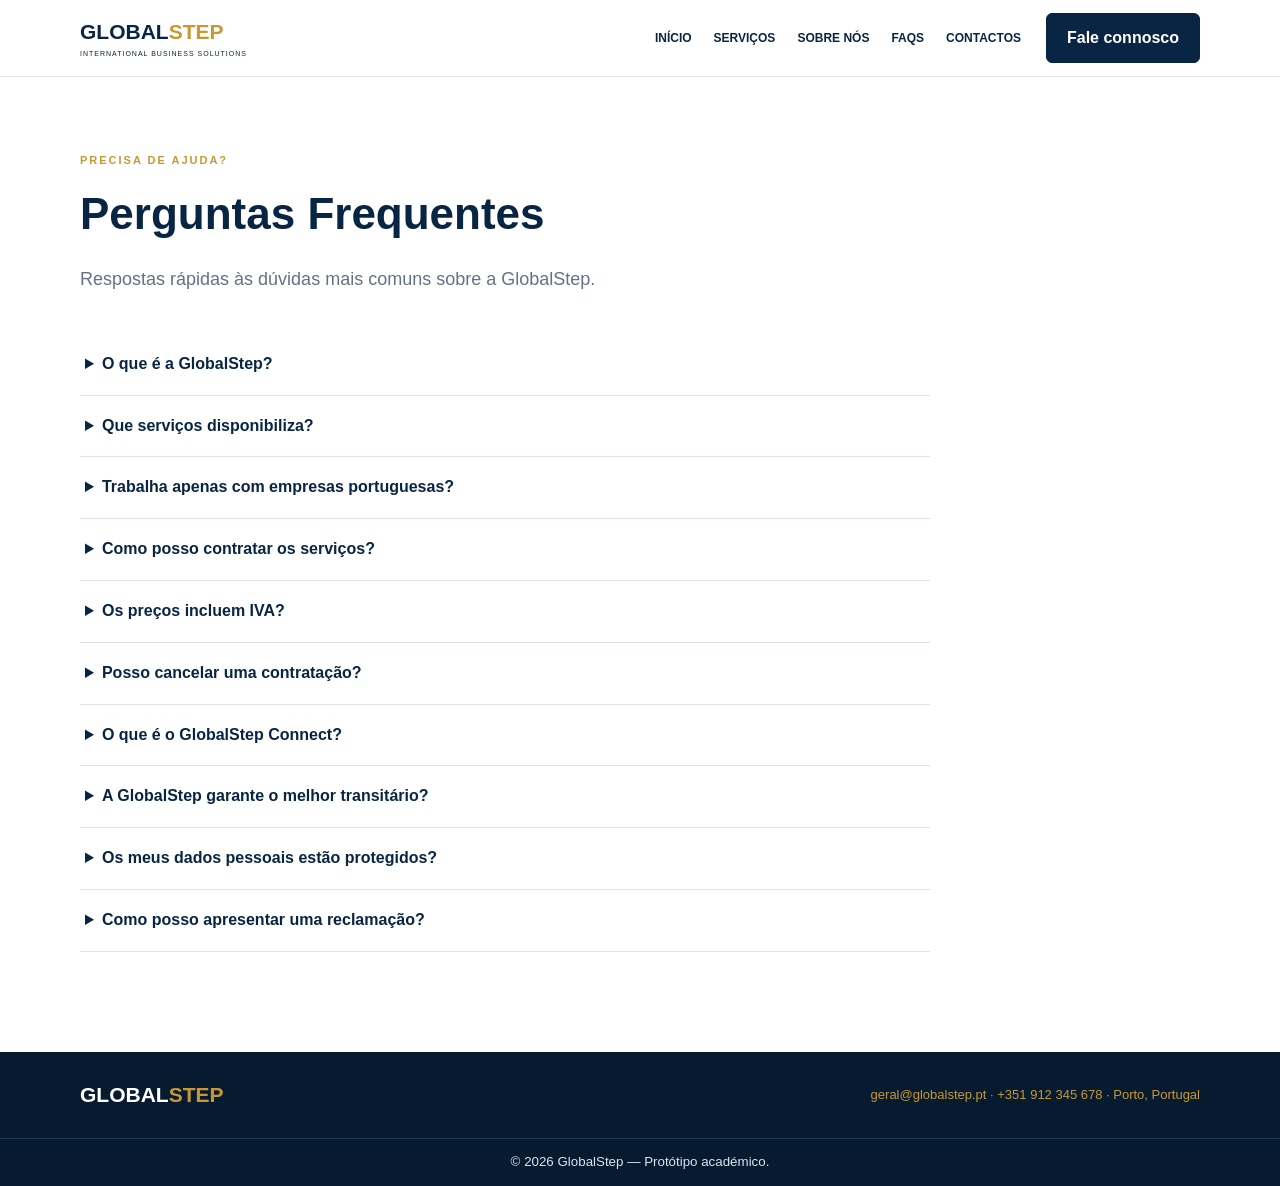
==== faqs.html @ bffae380 "Add files via upload" ====
<!doctype html><html lang="pt-PT"><head><meta charset="utf-8"><meta name="viewport" content="width=device-width,initial-scale=1"><title>FAQs — GlobalStep</title><link rel="stylesheet" href="style.css"></head><body><header><div class="wrap nav"><a class="brand" href="index.html"><b>GLOBAL<span>STEP</span></b><small>INTERNATIONAL BUSINESS SOLUTIONS</small></a><nav><a href="index.html">Início</a><a href="index.html#servicos">Serviços</a><a href="index.html#sobre">Sobre nós</a><a href="faqs.html">FAQs</a><a href="contactos.html">Contactos</a></nav><a class="btn" href="contactos.html">Fale connosco</a></div></header><main class="page wrap"><label>PRECISA DE AJUDA?</label><h1>Perguntas Frequentes</h1><p class="lead">Respostas rápidas às dúvidas mais comuns sobre a GlobalStep.</p><div class="faqs">
<details><summary>O que é a GlobalStep?</summary><p>A GlobalStep é uma empresa portuguesa especializada em comércio internacional e internacionalização de PME.</p></details><details><summary>Que serviços disponibiliza?</summary><p>Consultoria, formação, workshops e soluções digitais relacionadas com comércio internacional e internacionalização.</p></details><details><summary>Trabalha apenas com empresas portuguesas?</summary><p>O foco inicial é Portugal, mas o website e algumas soluções digitais poderão ser utilizados por clientes internacionais.</p></details><details><summary>Como posso contratar os serviços?</summary><p>A contratação poderá ser feita através de proposta, orçamento, inscrição ou contrato, conforme o serviço.</p></details><details><summary>Os preços incluem IVA?</summary><p>A informação sobre preços e IVA será apresentada de acordo com o serviço e as regras legais aplicáveis.</p></details><details><summary>Posso cancelar uma contratação?</summary><p>Depende do tipo de contratação e da natureza do cliente. Aplicam-se os direitos legais e as condições específicas do serviço.</p></details><details><summary>O que é o GlobalStep Connect?</summary><p>É uma futura solução digital para apoiar a pesquisa, comparação e seleção de transitários ou soluções de transporte.</p></details><details><summary>A GlobalStep garante o melhor transitário?</summary><p>Não. A ferramenta apoia a pesquisa e comparação; a decisão final e a confirmação das condições cabem ao cliente.</p></details><details><summary>Os meus dados pessoais estão protegidos?</summary><p>Sim. O tratamento é realizado de acordo com a legislação aplicável e a Política de Privacidade.</p></details><details><summary>Como posso apresentar uma reclamação?</summary><p>Pode contactar a GlobalStep através dos contactos disponibilizados no website.</p></details></div></main><footer><div class="wrap foot"><b>GLOBAL<span>STEP</span></b><span>geral@globalstep.pt · +351 912 345 678 · Porto, Portugal</span></div><small>© 2026 GlobalStep — Protótipo académico.</small></footer></body></html>
---- style.css ----
:root{--navy:#092544;--gold:#c99832;--muted:#627287;--light:#f3f6f9}*{box-sizing:border-box}body{margin:0;font-family:Arial,Helvetica,sans-serif;color:#172538;line-height:1.55}.wrap{width:min(1120px,92%);margin:auto}header{position:sticky;top:0;background:#fff;border-bottom:1px solid #e3e8ee;z-index:5}.nav{min-height:76px;display:flex;align-items:center;gap:25px}.brand{color:var(--navy);text-decoration:none;margin-right:auto}.brand b,.foot b{font-size:21px}.brand b span,.foot span{color:var(--gold)}.brand small{display:block;font-size:7px;letter-spacing:1px}.nav nav{display:flex;gap:22px}.nav nav a{color:var(--navy);text-decoration:none;font-size:12px;font-weight:bold;text-transform:uppercase}.btn{display:inline-block;background:var(--navy);color:#fff;border:1px solid var(--navy);border-radius:6px;padding:12px 20px;text-decoration:none;font-weight:bold;cursor:pointer}.outline{background:transparent;color:var(--navy)}.gold{background:var(--gold);border-color:var(--gold)}label{font-size:11px;letter-spacing:2px;color:var(--gold);font-weight:bold}.hero{background:linear-gradient(135deg,#edf3f8,#fff)}.hero-grid{min-height:570px;display:grid;grid-template-columns:45% 55%;align-items:center}.hero h1{font-size:53px;line-height:1.02;color:var(--navy);margin:12px 0 20px}.hero h1 em{color:var(--gold);font-style:normal}.hero p{font-size:18px;color:#405166;max-width:540px}.scene{height:470px;position:relative;overflow:hidden}.sun{position:absolute;width:450px;height:450px;border-radius:50%;background:radial-gradient(circle,#fff,#d8e6f1);right:0;top:20px}.plane{position:absolute;right:45px;top:70px;font-size:90px;transform:rotate(-10deg)}.ship{position:absolute;left:20px;bottom:100px;font-size:180px}.truck{position:absolute;right:5px;bottom:55px;font-size:105px}.labels{position:absolute;bottom:20px;left:15px;right:15px;display:flex;justify-content:space-around}.labels span{background:#fff;border:1px solid #d8e0e8;border-radius:20px;padding:5px 10px;font-size:10px;font-weight:bold;color:var(--navy)}.services{background:var(--navy);padding:30px 0}.cards{display:grid;grid-template-columns:repeat(3,1fr);gap:1px}.cards article{color:#fff;padding:25px 30px}.cards i{color:var(--gold);font-size:34px;font-style:normal}.cards h3{font-size:15px}.cards p{color:#dbe5ef;font-size:14px}.about{padding:75px 0}.about h2{font-size:38px;color:var(--navy);max-width:700px}.lead{font-size:18px;color:var(--muted);max-width:800px}.values{display:grid;grid-template-columns:repeat(4,1fr);gap:25px;margin-top:40px}.values div{border-top:3px solid var(--gold);padding-top:13px}.values b{color:var(--navy)}.values p{font-size:14px;color:var(--muted)}.cta{background:var(--navy);color:#fff}.cta>.wrap{padding:28px 0;display:flex;justify-content:space-between;align-items:center}.cta h2{margin:0}.cta p{margin:4px 0;color:#dbe5ef}footer{background:#061a30;color:#dbe5ef}.foot{padding:27px 0;display:flex;justify-content:space-between;align-items:center;font-size:13px}.foot b{color:#fff}footer>small{display:block;text-align:center;border-top:1px solid #203a54;padding:13px}.page{padding:70px 0 100px}.page h1{font-size:44px;color:var(--navy);margin:8px 0 15px}.contact{display:grid;grid-template-columns:1fr 1.3fr;gap:55px;margin-top:40px}.box{background:var(--light);padding:30px;border-radius:9px}.form,form{display:grid;grid-template-columns:1fr 1fr;gap:14px}form label{color:var(--navy);letter-spacing:0;font-size:13px}input,textarea{width:100%;display:block;margin-top:5px;padding:11px;border:1px solid #d5dde6;border-radius:5px;font:inherit}textarea{height:135px;resize:vertical}form label:last-of-type{grid-column:1/-1}.faqs{max-width:850px;margin-top:40px}.faqs details{border-bottom:1px solid #dce3eb}.faqs summary{padding:18px 5px;cursor:pointer;font-weight:bold;color:var(--navy)}.faqs p{padding:0 5px 18px;color:var(--muted)}.legal{max-width:900px}.legal h2{font-size:20px;color:var(--navy);margin-top:32px}.legal p{color:#4d5c6d}@media(max-width:850px){.nav nav{display:none}.hero-grid,.contact,.cards,.values{grid-template-columns:1fr}.hero h1{font-size:42px}.scene{height:320px}.ship{font-size:125px}.plane{font-size:65px}.truck{font-size:75px}.foot,.cta>.wrap{flex-direction:column;align-items:flex-start;gap:15px}form{grid-template-columns:1fr}form label:last-of-type{grid-column:auto}}
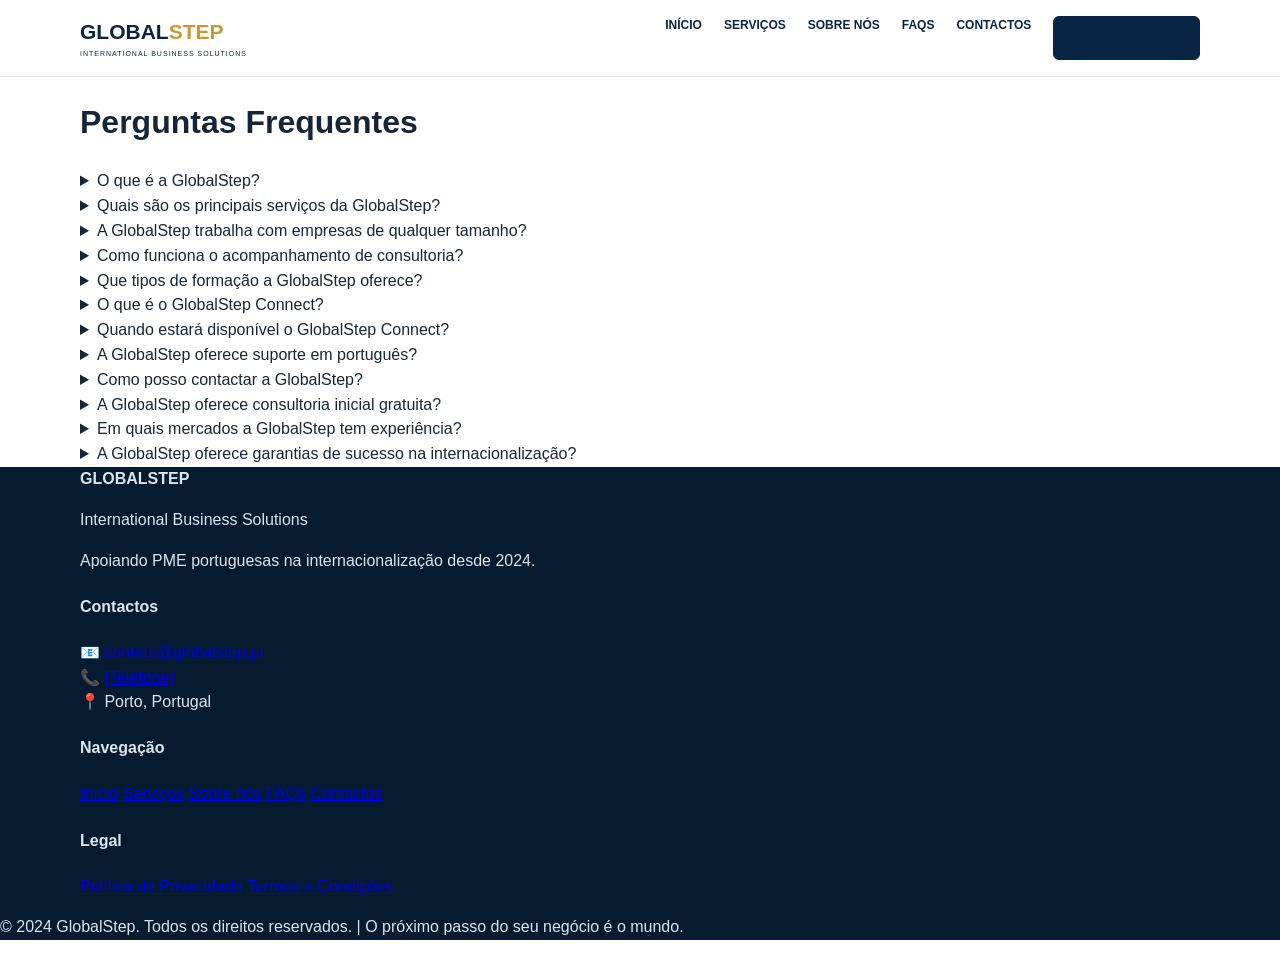
==== commit d3bfa234: "refactor: FAQs com accordion melhorado e design corporativo" ====
--- a/faqs.html
+++ b/faqs.html
@@ -1,2 +1,163 @@
-<!doctype html><html lang="pt-PT"><head><meta charset="utf-8"><meta name="viewport" content="width=device-width,initial-scale=1"><title>FAQs — GlobalStep</title><link rel="stylesheet" href="style.css"></head><body><header><div class="wrap nav"><a class="brand" href="index.html"><b>GLOBAL<span>STEP</span></b><small>INTERNATIONAL BUSINESS SOLUTIONS</small></a><nav><a href="index.html">Início</a><a href="index.html#servicos">Serviços</a><a href="index.html#sobre">Sobre nós</a><a href="faqs.html">FAQs</a><a href="contactos.html">Contactos</a></nav><a class="btn" href="contactos.html">Fale connosco</a></div></header><main class="page wrap"><label>PRECISA DE AJUDA?</label><h1>Perguntas Frequentes</h1><p class="lead">Respostas rápidas às dúvidas mais comuns sobre a GlobalStep.</p><div class="faqs">
-<details><summary>O que é a GlobalStep?</summary><p>A GlobalStep é uma empresa portuguesa especializada em comércio internacional e internacionalização de PME.</p></details><details><summary>Que serviços disponibiliza?</summary><p>Consultoria, formação, workshops e soluções digitais relacionadas com comércio internacional e internacionalização.</p></details><details><summary>Trabalha apenas com empresas portuguesas?</summary><p>O foco inicial é Portugal, mas o website e algumas soluções digitais poderão ser utilizados por clientes internacionais.</p></details><details><summary>Como posso contratar os serviços?</summary><p>A contratação poderá ser feita através de proposta, orçamento, inscrição ou contrato, conforme o serviço.</p></details><details><summary>Os preços incluem IVA?</summary><p>A informação sobre preços e IVA será apresentada de acordo com o serviço e as regras legais aplicáveis.</p></details><details><summary>Posso cancelar uma contratação?</summary><p>Depende do tipo de contratação e da natureza do cliente. Aplicam-se os direitos legais e as condições específicas do serviço.</p></details><details><summary>O que é o GlobalStep Connect?</summary><p>É uma futura solução digital para apoiar a pesquisa, comparação e seleção de transitários ou soluções de transporte.</p></details><details><summary>A GlobalStep garante o melhor transitário?</summary><p>Não. A ferramenta apoia a pesquisa e comparação; a decisão final e a confirmação das condições cabem ao cliente.</p></details><details><summary>Os meus dados pessoais estão protegidos?</summary><p>Sim. O tratamento é realizado de acordo com a legislação aplicável e a Política de Privacidade.</p></details><details><summary>Como posso apresentar uma reclamação?</summary><p>Pode contactar a GlobalStep através dos contactos disponibilizados no website.</p></details></div></main><footer><div class="wrap foot"><b>GLOBAL<span>STEP</span></b><span>geral@globalstep.pt · +351 912 345 678 · Porto, Portugal</span></div><small>© 2026 GlobalStep — Protótipo académico.</small></footer></body></html>
+<!DOCTYPE html>
+<html lang="pt-PT">
+<head>
+    <meta charset="UTF-8">
+    <meta name="viewport" content="width=device-width, initial-scale=1.0">
+    <title>FAQs — GlobalStep</title>
+    <link rel="stylesheet" href="style.css">
+    <script defer src="script.js"></script>
+</head>
+<body>
+    <header>
+        <div class="wrap nav">
+            <a href="index.html" class="brand">
+                <b>GLOBAL<span>STEP</span></b>
+                <small>INTERNATIONAL BUSINESS SOLUTIONS</small>
+            </a>
+            <div class="hamburger" id="hamburger">
+                <span></span>
+                <span></span>
+                <span></span>
+            </div>
+            <nav id="nav-menu">
+                <a href="index.html">Início</a>
+                <a href="index.html#servicos">Serviços</a>
+                <a href="index.html#sobre">Sobre nós</a>
+                <a href="faqs.html">FAQs</a>
+                <a href="contactos.html">Contactos</a>
+                <a href="contactos.html" class="btn primary">Fale connosco</a>
+            </nav>
+        </div>
+    </header>
+
+    <main class="legal-page">
+        <div class="wrap">
+            <div class="legal-content">
+                <h1>Perguntas Frequentes</h1>
+                
+                <div class="faq-container">
+                    <div class="faq-item">
+                        <details>
+                            <summary>O que é a GlobalStep?</summary>
+                            <p>A GlobalStep é uma empresa portuguesa especializada em comércio internacional e internacionalização de PME. Oferecemos consultoria, formação e soluções digitais para ajudar empresas portuguesas a expandir seus negócios em mercados internacionais.</p>
+                        </details>
+                    </div>
+
+                    <div class="faq-item">
+                        <details>
+                            <summary>Quais são os principais serviços da GlobalStep?</summary>
+                            <p>A GlobalStep oferece três principais serviços: (1) <strong>Consultoria</strong> - acompanhamento personalizado para internacionalização; (2) <strong>Formação</strong> - capacitação de equipas em comércio internacional; (3) <strong>Soluções Digitais</strong> - implementação de ferramentas e plataformas que facilitam processos internacionais.</p>
+                        </details>
+                    </div>
+
+                    <div class="faq-item">
+                        <details>
+                            <summary>A GlobalStep trabalha com empresas de qualquer tamanho?</summary>
+                            <p>Sim, a GlobalStep especializa-se em trabalhar com PME (Pequenas e Médias Empresas) portuguesas de diferentes sectores. Adaptamos os nossos serviços às necessidades específicas de cada empresa, independentemente do seu tamanho ou sector de atividade.</p>
+                        </details>
+                    </div>
+
+                    <div class="faq-item">
+                        <details>
+                            <summary>Como funciona o acompanhamento de consultoria?</summary>
+                            <p>O acompanhamento de consultoria é personalizado e começa com uma análise profunda da sua empresa, objetivos de internacionalização e mercados-alvo. Desenvolvemos uma estratégia específica, fornecemos orientação em cada fase do processo e oferecemos suporte contínuo até ao sucesso da internacionalização.</p>
+                        </details>
+                    </div>
+
+                    <div class="faq-item">
+                        <details>
+                            <summary>Que tipos de formação a GlobalStep oferece?</summary>
+                            <p>Oferecemos formação prática em áreas como: comércio internacional, regulações aduaneiras, logística global, negociações comerciais, documentação de exportação/importação, e uso de plataformas digitais para negócios internacionais. A formação é adaptada às necessidades específicas da sua equipa.</p>
+                        </details>
+                    </div>
+
+                    <div class="faq-item">
+                        <details>
+                            <summary>O que é o GlobalStep Connect?</summary>
+                            <p>GlobalStep Connect é uma plataforma digital em desenvolvimento que irá permitir às empresas pesquisar, comparar e selecionar transitários e soluções de transporte adequadas aos seus envios internacionais. Será uma ferramenta integrada para simplificar a logística internacional.</p>
+                        </details>
+                    </div>
+
+                    <div class="faq-item">
+                        <details>
+                            <summary>Quando estará disponível o GlobalStep Connect?</summary>
+                            <p>GlobalStep Connect está atualmente em desenvolvimento e será lançado brevemente. Fale connosco para mais informações sobre a data de lançamento e como registar-se para acesso antecipado.</p>
+                        </details>
+                    </div>
+
+                    <div class="faq-item">
+                        <details>
+                            <summary>A GlobalStep oferece suporte em português?</summary>
+                            <p>Sim, todos os nossos serviços são oferecidos em português. A GlobalStep é uma empresa portuguesa e compreende as necessidades específicas das empresas portuguesas que pretendem internacionalizar-se.</p>
+                        </details>
+                    </div>
+
+                    <div class="faq-item">
+                        <details>
+                            <summary>Como posso contactar a GlobalStep?</summary>
+                            <p>Pode contactar-nos através do formulário de contactos no website, enviar um email para contato@globalstep.pt ou ligar para [Telefone]. Também pode agendar uma reunião diretamente através do website.</p>
+                        </details>
+                    </div>
+
+                    <div class="faq-item">
+                        <details>
+                            <summary>A GlobalStep oferece consultoria inicial gratuita?</summary>
+                            <p>Sim, oferecemos uma reunião inicial de consultoria para conhecer a sua empresa e entender os seus objetivos de internacionalização. Durante esta reunião podemos discutir como podemos ajudar e apresentar propostas personalizadas.</p>
+                        </details>
+                    </div>
+
+                    <div class="faq-item">
+                        <details>
+                            <summary>Em quais mercados a GlobalStep tem experiência?</summary>
+                            <p>A GlobalStep tem experiência em mercados europeus, brasileiros, africanos e asiáticos. Trabalhamos com empresas para identificar os mercados mais adequados aos seus produtos/serviços e desenvolvemos estratégias específicas para cada mercado-alvo.</p>
+                        </details>
+                    </div>
+
+                    <div class="faq-item">
+                        <details>
+                            <summary>A GlobalStep oferece garantias de sucesso na internacionalização?</summary>
+                            <p>O sucesso na internacionalização depende de múltiplos fatores, incluindo a qualidade do produto, mercado-alvo e execução estratégica. A GlobalStep compromete-se a fornecer consultoria de qualidade, orientação baseada em experiência e suporte contínuo. Trabalhamos em parceria para maximizar as chances de sucesso do seu negócio.</p>
+                        </details>
+                    </div>
+                </div>
+            </div>
+        </div>
+    </main>
+
+    <footer>
+        <div class="wrap">
+            <div>
+                <div class="footer-brand">
+                    <b>GLOBAL<span>STEP</span></b>
+                </div>
+                <p>International Business Solutions</p>
+                <p>Apoiando PME portuguesas na internacionalização desde 2024.</p>
+            </div>
+            <div>
+                <h4>Contactos</h4>
+                <p class="contact-info">
+                    📧 <a href="mailto:contato@globalstep.pt">contato@globalstep.pt</a><br>
+                    📞 <a href="tel:+351200000000">[Telefone]</a><br>
+                    📍 Porto, Portugal
+                </p>
+            </div>
+            <div>
+                <h4>Navegação</h4>
+                <a href="index.html">Início</a>
+                <a href="index.html#servicos">Serviços</a>
+                <a href="index.html#sobre">Sobre nós</a>
+                <a href="faqs.html">FAQs</a>
+                <a href="contactos.html">Contactos</a>
+            </div>
+            <div>
+                <h4>Legal</h4>
+                <a href="privacidade.html">Política de Privacidade</a>
+                <a href="termos.html">Termos e Condições</a>
+            </div>
+        </div>
+        <div class="footer-bottom">
+            <p>&copy; 2024 GlobalStep. Todos os direitos reservados. | O próximo passo do seu negócio é o mundo.</p>
+        </div>
+    </footer>
+</body>
+</html>
